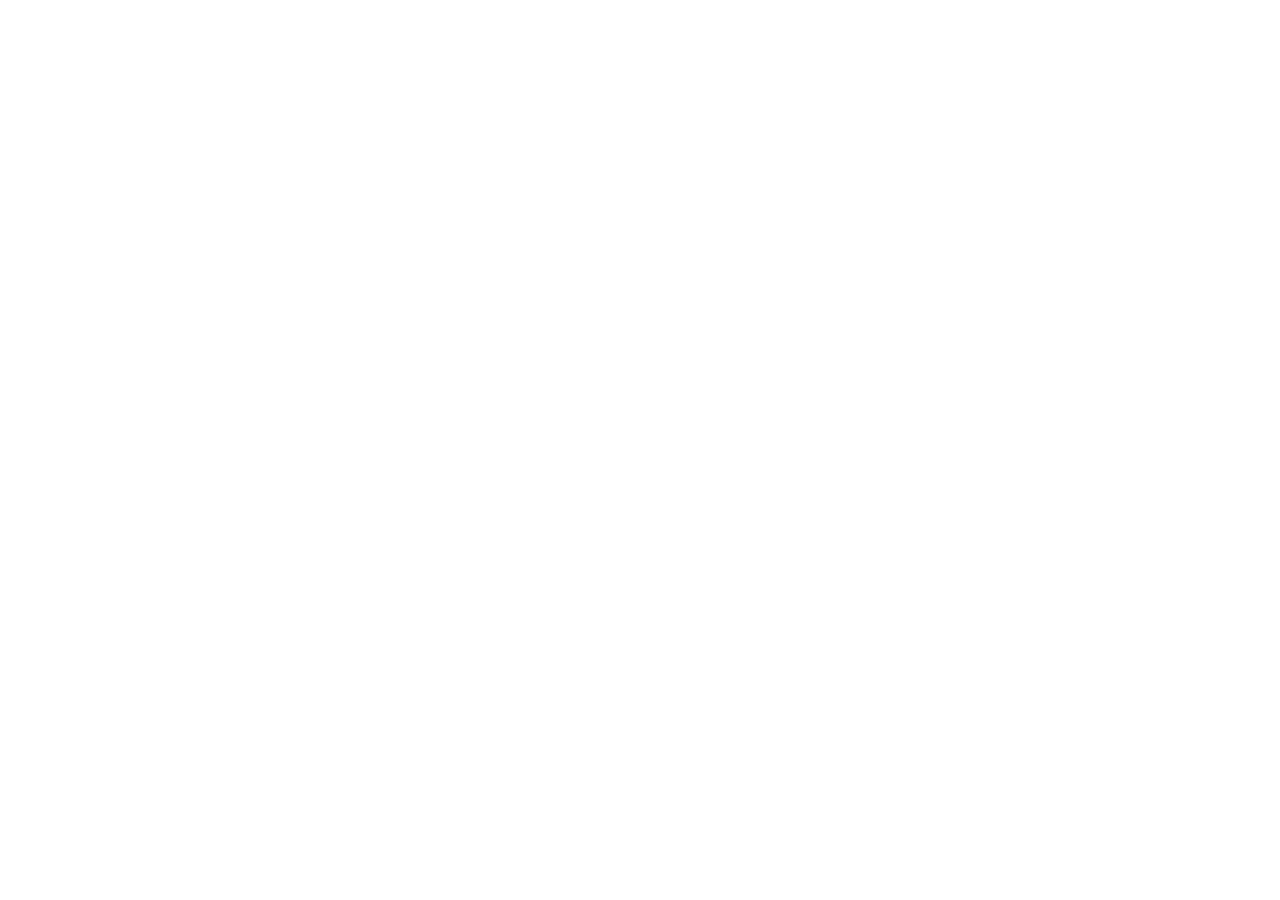
==== static/index.html @ b3394669 "PatchRaptor" ====
<!DOCTYPE html>
<html lang="en">

<head>
    <meta charset="UTF-8">
    <meta name="viewport" content="width=device-width, initial-scale=1.0">
    <title>PatchRaptor - Player Panel</title>
    <script crossorigin src="https://unpkg.com/react@18/umd/react.development.js"></script>
    <script crossorigin src="https://unpkg.com/react-dom@18/umd/react-dom.development.js"></script>
    <script src="https://unpkg.com/@babel/standalone/babel.min.js"></script>
    <script src="https://unpkg.com/feather-icons@4.29.0/dist/feather.min.js"></script>
    <script src="https://cdn.tailwindcss.com"></script>
</head>

<body class="bg-gray-900 text-white font-mono">
    <div id="root"></div>
    <script type="text/babel">
        const { useState, useEffect } = React;

        // Status badge component
        const StatusBadge = ({ status }) => (
            React.createElement('div', {
                className: `flex items-center text-xs px-2 py-1 rounded-full ${status === 'online'
                    ? 'bg-green-900 text-green-300 border border-green-700'
                    : 'bg-red-900 text-red-300 border border-red-700'
                    }`
            },
                React.createElement('div', {
                    className: `w-2 h-2 rounded-full mr-1 ${status === 'online' ? 'bg-green-400' : 'bg-red-400'}`
                }),
                status.toUpperCase()
            )
        );

        const FeatherIcon = ({ name, className }) => {
            useEffect(() => {
                feather.replace();
            });
            return React.createElement('i', {
                'data-feather': name,
                className: className
            });
        };

        // Icon components
        const Users = ({ className }) => React.createElement(FeatherIcon, { name: 'users', className });
        const Cpu = ({ className }) => React.createElement(FeatherIcon, { name: 'cpu', className });
        const Clock = ({ className }) => React.createElement(FeatherIcon, { name: 'clock', className });
        const Server = ({ className }) => React.createElement(FeatherIcon, { name: 'server', className });
        const Activity = ({ className }) => React.createElement(FeatherIcon, { name: 'activity', className });
        const Memory = ({ className }) => React.createElement(FeatherIcon, { name: 'hard-drive', className });

        const ARKPlayerPanel = () => {
            const [serverData, setServerData] = React.useState({
                servers: [],
                totalPlayers: 0,
                total7dayPlayerAvg: 0,
                lastUpdate: null
            });

            // Memoize the update function to prevent unnecessary re-renders
            const updateServerData = React.useCallback(async () => {
                try {
                    console.log('[FRONTEND] Fetching server data...');
                    const response = await fetch('/api/status');
                    if (response.ok) {
                        const data = await response.json();
                        console.log('[FRONTEND] Received server data:', data);

                        // Calculate 7-day average for each server
                        const serversWithAverages = Array.isArray(data.servers)
                            ? data.servers.map(server => ({
                                ...server,
                                server7dayAvg: data.serverPlayerAverages?.[server.name] || 0,
                                uptime7day: data.serverUptimeAverages?.[server.name] || 0
                            }))
                            : [];

                        setServerData(prevData => ({
                            ...prevData,
                            servers: serversWithAverages,
                            totalPlayers: data.totalPlayers || 0,
                            total7dayPlayerAvg: data.total7dayPlayerAvg || 0,
                            lastUpdate: data.lastUpdate || new Date().toISOString()
                        }));
                    } else {
                        console.error('[FRONTEND] Failed to fetch data:', response.status);
                    }
                } catch (err) {
                    console.error('[FRONTEND] Error updating data:', err);
                }
            }, []);

            // Set up polling
            React.useEffect(() => {
                let isMounted = true;
                let intervalId = null;

                const fetchData = async () => {
                    if (!isMounted) return;
                    try {
                        await updateServerData();
                    } catch (err) {
                        console.error('[FRONTEND] Error in fetch:', err);
                    }
                };

                fetchData();
                intervalId = setInterval(fetchData, 30000);

                return () => {
                    isMounted = false;
                    if (intervalId) clearInterval(intervalId);
                };
            }, [updateServerData]);

            // Debug effect to log server data changes
            React.useEffect(() => {
                if (serverData?.servers?.length > 0) {
                    console.log('[FRONTEND] Server data updated:', {
                        serverCount: serverData.servers.length,
                        totalPlayers: serverData.totalPlayers,
                        lastUpdate: serverData.lastUpdate,
                        servers: serverData.servers.map(s => ({
                            name: s.name,
                            playerCount: s.playerCount || 0,
                            playerList: s.players?.length || 0
                        }))
                    });
                }
            }, [serverData]);

            return (
                React.createElement('div', { className: 'min-h-screen bg-gray-900 text-white font-mono' },
                    React.createElement('div', { className: 'max-w-7xl mx-auto p-4' },
                        React.createElement('div', {
                            className: 'flex items-center justify-between mb-6 bg-gray-800 rounded-lg p-3 border border-gray-700'
                        },
                            React.createElement('div', { className: 'flex items-center space-x-3' },
                                React.createElement('div', {
                                    className: 'w-8 h-8 bg-blue-600 rounded flex items-center justify-center'
                                }, React.createElement(Server, { className: 'w-4 h-4' })),
                                React.createElement('div', null,
                                    React.createElement('h1', { className: 'text-xl font-bold text-blue-400' }, 'PatchRaptor'),
                                    React.createElement('p', { className: 'text-gray-400 text-xs' }, 'Server Metrics Panel')
                                )
                            ),
                            React.createElement('div', { className: 'text-right' },
                                React.createElement('div', { className: 'flex items-center space-x-2 text-green-400 text-sm' },
                                    React.createElement(Activity, { className: 'w-3 h-3' }),
                                    React.createElement('span', null, 'Live')
                                ),
                                React.createElement('p', { className: 'text-xs text-gray-500' },
                                    serverData.lastUpdate ? new Date(serverData.lastUpdate).toLocaleTimeString() : 'Never'
                                )
                            )
                        ),

                        React.createElement('div', { className: 'grid grid-cols-4 gap-3 mb-6' },
                            React.createElement('div', { className: 'bg-gray-800 rounded-lg p-3 border border-gray-700 text-center' },
                                React.createElement('div', { className: 'flex items-center justify-center mb-1' },
                                    React.createElement(Users, { className: 'w-4 h-4 text-blue-400 mr-1' }),
                                    React.createElement('span', { className: 'text-xs text-gray-400' }, 'Total Players')
                                ),
                                React.createElement('p', { className: 'text-xl font-bold text-blue-400' }, serverData.totalPlayers)
                            ),
                            React.createElement('div', { className: 'bg-gray-800 rounded-lg p-3 border border-gray-700 text-center' },
                                React.createElement('div', { className: 'flex items-center justify-center mb-1' },
                                    React.createElement(Server, { className: 'w-4 h-4 text-green-400 mr-1' }),
                                    React.createElement('span', { className: 'text-xs text-gray-400' }, 'Online')
                                ),
                                React.createElement('p', { className: 'text-xl font-bold text-green-400' },
                                    serverData.servers.filter(s => s.status === 'online').length
                                )
                            ),
                            React.createElement('div', { className: 'bg-gray-800 rounded-lg p-3 border border-gray-700 text-center' },
                                React.createElement('div', { className: 'flex items-center justify-center mb-1' },
                                    React.createElement(Clock, { className: 'w-4 h-4 text-purple-400 mr-1' }),
                                    React.createElement('span', { className: 'text-xs text-gray-400' }, 'Avg Uptime')
                                ),
                                React.createElement('p', { className: 'text-xl font-bold text-purple-400' },
                                    `${serverData.servers.length > 0 ? (serverData.servers.reduce((sum, s) => sum + (s.uptime7day || 0), 0) / serverData.servers.length).toFixed(1) : 0}%`
                                )
                            ),
                            React.createElement('div', { className: 'bg-gray-800 rounded-lg p-3 border border-gray-700 text-center' },
                                React.createElement('div', { className: 'flex items-center justify-center mb-1' },
                                    React.createElement(Activity, { className: 'w-4 h-4 text-yellow-400 mr-1' }),
                                    React.createElement('span', { className: 'text-xs text-gray-400' }, 'Avg Players')
                                ),
                                React.createElement('p', { className: 'text-xl font-bold text-yellow-400' },
                                    serverData.total7dayPlayerAvg.toFixed(1)
                                )
                            )
                        ),

                        // Server list container
                        (() => {

                            // No servers state
                            if (serverData.servers.length === 0) {
                                return React.createElement('div', {
                                    key: 'no-servers',
                                    className: 'col-span-2 text-center py-8'
                                },
                                    React.createElement('p', { className: 'text-gray-400' }, 'No servers available')
                                );
                            }

                            // Success state - render server list
                            return React.createElement('div', {
                                key: 'server-list',
                                className: 'grid grid-cols-1 sm:grid-cols-2 gap-4 w-full'
                            },
                                serverData.servers.map((server, index) =>
                                    React.createElement('div', {
                                        key: index,
                                        className: 'bg-gray-800 rounded-lg border border-gray-700 p-4'
                                    },
                                        // Map image with overlay for server info
                                        React.createElement('div', { className: 'relative mb-3 rounded-md overflow-hidden' },
                                            React.createElement('img', {
                                                src: server.mapimage || '/static/maps/default.jpg',
                                                alt: server.displayname || server.name,
                                                className: 'w-full h-32 object-cover opacity-80 hover:opacity-100 transition-opacity',
                                                onError: (e) => {
                                                    try {
                                                        e.target.src = '/static/maps/default.jpg';
                                                        e.target.onerror = null;
                                                    } catch (err) {
                                                        console.error('Error setting fallback image:', err);
                                                    }
                                                }
                                            }),
                                            // Overlay with server info
                                            React.createElement('div', { className: 'absolute inset-0 bg-gradient-to-t from-black/80 to-transparent p-3 flex flex-col justify-between' },
                                                React.createElement('div', { className: 'flex justify-between items-start' },
                                                    React.createElement('h3', { className: 'text-lg font-bold text-white' },
                                                        server.displayName
                                                    ),
                                                    React.createElement('div', { className: 'flex items-center space-x-2 bg-black/60 px-2 py-1 rounded' },
                                                        React.createElement(Users, { className: 'w-4 h-4 text-white' }),
                                                        React.createElement('span', { className: 'text-white font-bold' }, server.playerCount || 0)
                                                    )
                                                ),
                                                React.createElement('div', { className: 'flex justify-between items-center' },
                                                    React.createElement(StatusBadge, { status: server.status }),
                                                    React.createElement('span', { className: 'text-xs text-gray-300' }, server.mapName)
                                                )
                                            )
                                        ),

                                        React.createElement('div', { className: 'mt-3 pt-3 border-t border-gray-700' },
                                            React.createElement('div', { className: 'grid grid-cols-4 gap-2 text-center text-xs' },
                                                // CPU
                                                React.createElement('div', { className: 'flex flex-col items-center' },
                                                    React.createElement('div', { className: 'flex items-center text-orange-400' },
                                                        React.createElement(Cpu, { className: 'w-3 h-3 mr-1' }),
                                                        React.createElement('span', null, 'CPU')
                                                    ),
                                                    React.createElement('span', { className: 'font-mono text-white' },
                                                        `${server && typeof server.cpu === 'number' ? server.cpu.toFixed(1) : '0.0'}%`
                                                    )
                                                ),
                                                // RAM
                                                React.createElement('div', { className: 'flex flex-col items-center' },
                                                    React.createElement('div', { className: 'flex items-center text-blue-400' },
                                                        React.createElement(Memory, { className: 'w-3 h-3 mr-1' }),
                                                        React.createElement('span', null, 'RAM')
                                                    ),
                                                    React.createElement('span', { className: 'font-mono text-white' },
                                                        `${server && typeof server.ram === 'number' ? server.ram.toFixed(1) : '0.0'} GB`
                                                    )
                                                ),
                                                // 7d Uptime
                                                React.createElement('div', { className: 'flex flex-col items-center' },
                                                    React.createElement('div', { className: 'flex items-center text-green-400' },
                                                        React.createElement(Clock, { className: 'w-3 h-3 mr-1' }),
                                                        React.createElement('span', null, 'Uptime')
                                                    ),
                                                    React.createElement('span', { className: 'font-mono text-white' },
                                                        `${server && typeof server.uptime7day === 'number' ? server.uptime7day.toFixed(1) : '0.0'}%`
                                                    )
                                                ),
                                                // 7d Avg Players
                                                React.createElement('div', { className: 'flex flex-col items-center' },
                                                    React.createElement('div', { className: 'flex items-center text-purple-400' },
                                                        React.createElement(Users, { className: 'w-3 h-3 mr-1' }),
                                                        React.createElement('span', null, '7d Avg')
                                                    ),
                                                    React.createElement('span', { className: 'font-mono text-white' },
                                                        server.server7dayAvg.toFixed(1)
                                                    )
                                                )
                                            )
                                        )
                                    )
                                )
                            )
                        })(),

                        // Bottom text
                        React.createElement('div', { className: 'mt-6 text-center text-gray-500 text-xs' },
                            React.createElement('p', null, 'Auto-refreshes every 30 seconds • Metrics updated in real-time')
                        )
                    )
                )
            );
        };

        const root = ReactDOM.createRoot(document.getElementById('root'));
        root.render(React.createElement(ARKPlayerPanel));
    </script>
</body>

</html>
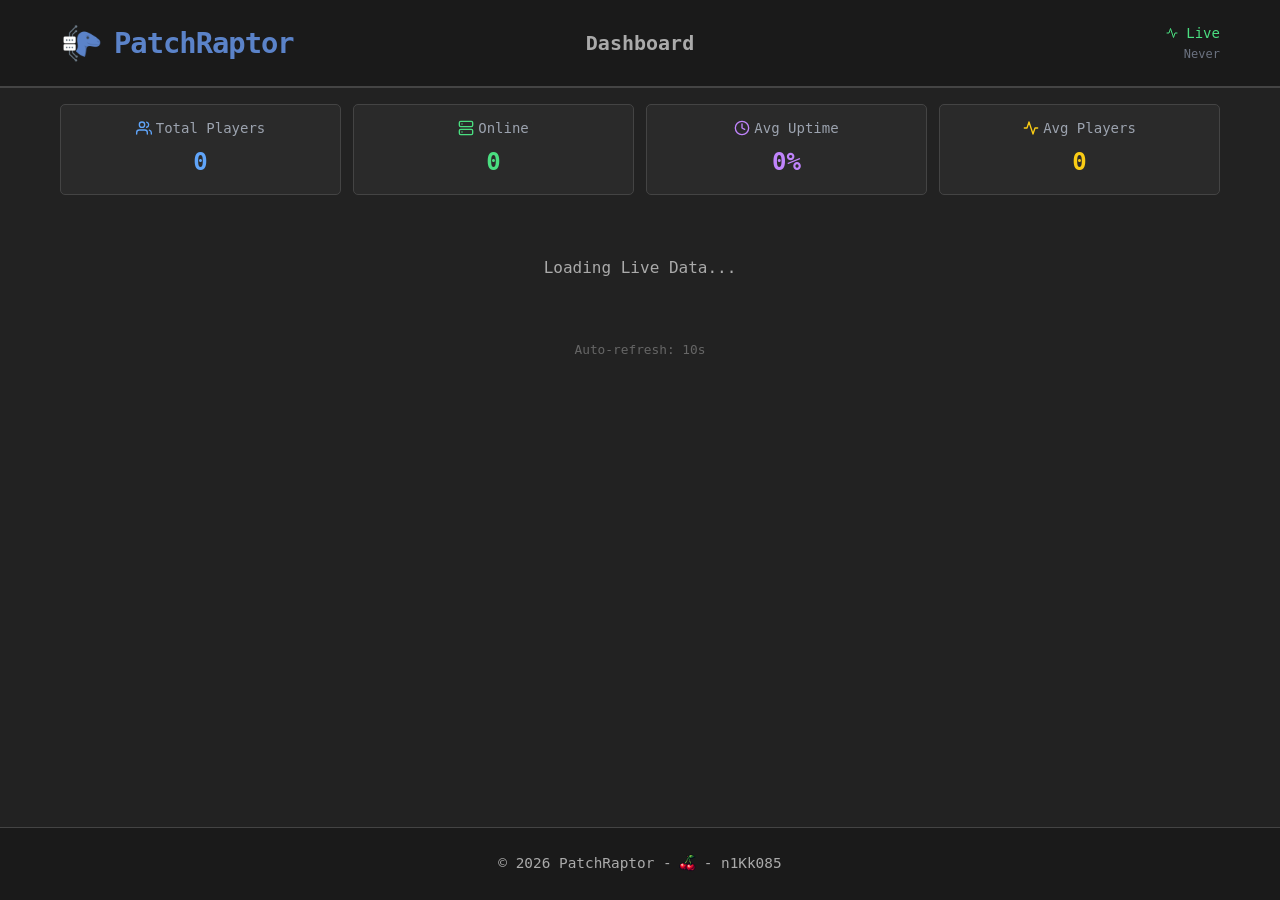
==== commit 65979fbb: "PatchRaptor (Cherry) 🍒" ====
--- a/static/index.html
+++ b/static/index.html
@@ -4,312 +4,204 @@
 <head>
     <meta charset="UTF-8">
     <meta name="viewport" content="width=device-width, initial-scale=1.0">
-    <title>PatchRaptor - Player Panel</title>
-    <script crossorigin src="https://unpkg.com/react@18/umd/react.development.js"></script>
-    <script crossorigin src="https://unpkg.com/react-dom@18/umd/react-dom.development.js"></script>
-    <script src="https://unpkg.com/@babel/standalone/babel.min.js"></script>
-    <script src="https://unpkg.com/feather-icons@4.29.0/dist/feather.min.js"></script>
-    <script src="https://cdn.tailwindcss.com"></script>
+    <meta http-equiv="Content-Security-Policy"
+        content="default-src 'self'; img-src 'self' data:; style-src 'self' 'unsafe-inline'; script-src 'self';">
+    <title>PatchRaptor | Server Manager</title>
+
+    <!-- SEO Meta Tags -->
+    <meta name="description"
+        content="PatchRaptor is a free, source-available automation companion for ARK: Survival Ascended, designed to seamlessly integrate with your existing SteamCMD ARK server installation.">
+    <meta name="keywords" content="ARK Survival Ascended, ASA, PatchRaptor, Server Manager">
+    <meta name="author" content="n1Kk085">
+
+    <!-- Favicon -->
+    <link rel="icon" type="image/x-icon" href="/static/favicon.ico">
+
+    <!-- CSS -->
+    <link rel="stylesheet" href="/static/style.css">
+    <style>
+        /* Override specific styles for single page layout */
+        .tab-content {
+            display: block !important;
+            animation: none;
+        }
+
+        .hero-title {
+            font-size: 2rem;
+        }
+
+        header {
+            padding-bottom: 20px;
+        }
+
+        .header-content {
+            display: flex;
+            justify-content: space-between;
+            align-items: center;
+            margin-bottom: 0;
+            width: 100%;
+        }
+
+        .header-left {
+            flex: 1;
+            display: flex;
+            justify-content: flex-start;
+            align-items: center;
+        }
+
+        .header-center {
+            flex: 1;
+            display: flex;
+            justify-content: center;
+            align-items: center;
+        }
+
+        .header-right {
+            flex: 1;
+        }
+
+        .logo {
+            margin-right: 0;
+        }
+
+        #dashboard-title {
+            margin: 0;
+            font-size: 1.25rem;
+            color: var(--text-secondary);
+            white-space: nowrap;
+        }
+    </style>
 </head>
 
-<body class="bg-gray-900 text-white font-mono">
-    <div id="root"></div>
-    <script type="text/babel">
-        const { useState, useEffect } = React;
-
-        // Status badge component
-        const StatusBadge = ({ status }) => (
-            React.createElement('div', {
-                className: `flex items-center text-xs px-2 py-1 rounded-full ${status === 'online'
-                    ? 'bg-green-900 text-green-300 border border-green-700'
-                    : 'bg-red-900 text-red-300 border border-red-700'
-                    }`
-            },
-                React.createElement('div', {
-                    className: `w-2 h-2 rounded-full mr-1 ${status === 'online' ? 'bg-green-400' : 'bg-red-400'}`
-                }),
-                status.toUpperCase()
-            )
-        );
-
-        const FeatherIcon = ({ name, className }) => {
-            useEffect(() => {
-                feather.replace();
-            });
-            return React.createElement('i', {
-                'data-feather': name,
-                className: className
-            });
-        };
-
-        // Icon components
-        const Users = ({ className }) => React.createElement(FeatherIcon, { name: 'users', className });
-        const Cpu = ({ className }) => React.createElement(FeatherIcon, { name: 'cpu', className });
-        const Clock = ({ className }) => React.createElement(FeatherIcon, { name: 'clock', className });
-        const Server = ({ className }) => React.createElement(FeatherIcon, { name: 'server', className });
-        const Activity = ({ className }) => React.createElement(FeatherIcon, { name: 'activity', className });
-        const Memory = ({ className }) => React.createElement(FeatherIcon, { name: 'hard-drive', className });
-
-        const ARKPlayerPanel = () => {
-            const [serverData, setServerData] = React.useState({
-                servers: [],
-                totalPlayers: 0,
-                total7dayPlayerAvg: 0,
-                lastUpdate: null
-            });
-
-            // Memoize the update function to prevent unnecessary re-renders
-            const updateServerData = React.useCallback(async () => {
-                try {
-                    console.log('[FRONTEND] Fetching server data...');
-                    const response = await fetch('/api/status');
-                    if (response.ok) {
-                        const data = await response.json();
-                        console.log('[FRONTEND] Received server data:', data);
-
-                        // Calculate 7-day average for each server
-                        const serversWithAverages = Array.isArray(data.servers)
-                            ? data.servers.map(server => ({
-                                ...server,
-                                server7dayAvg: data.serverPlayerAverages?.[server.name] || 0,
-                                uptime7day: data.serverUptimeAverages?.[server.name] || 0
-                            }))
-                            : [];
-
-                        setServerData(prevData => ({
-                            ...prevData,
-                            servers: serversWithAverages,
-                            totalPlayers: data.totalPlayers || 0,
-                            total7dayPlayerAvg: data.total7dayPlayerAvg || 0,
-                            lastUpdate: data.lastUpdate || new Date().toISOString()
-                        }));
-                    } else {
-                        console.error('[FRONTEND] Failed to fetch data:', response.status);
-                    }
-                } catch (err) {
-                    console.error('[FRONTEND] Error updating data:', err);
-                }
-            }, []);
-
-            // Set up polling
-            React.useEffect(() => {
-                let isMounted = true;
-                let intervalId = null;
-
-                const fetchData = async () => {
-                    if (!isMounted) return;
-                    try {
-                        await updateServerData();
-                    } catch (err) {
-                        console.error('[FRONTEND] Error in fetch:', err);
-                    }
-                };
-
-                fetchData();
-                intervalId = setInterval(fetchData, 30000);
-
-                return () => {
-                    isMounted = false;
-                    if (intervalId) clearInterval(intervalId);
-                };
-            }, [updateServerData]);
-
-            // Debug effect to log server data changes
-            React.useEffect(() => {
-                if (serverData?.servers?.length > 0) {
-                    console.log('[FRONTEND] Server data updated:', {
-                        serverCount: serverData.servers.length,
-                        totalPlayers: serverData.totalPlayers,
-                        lastUpdate: serverData.lastUpdate,
-                        servers: serverData.servers.map(s => ({
-                            name: s.name,
-                            playerCount: s.playerCount || 0,
-                            playerList: s.players?.length || 0
-                        }))
-                    });
-                }
-            }, [serverData]);
-
-            return (
-                React.createElement('div', { className: 'min-h-screen bg-gray-900 text-white font-mono' },
-                    React.createElement('div', { className: 'max-w-7xl mx-auto p-4' },
-                        React.createElement('div', {
-                            className: 'flex items-center justify-between mb-6 bg-gray-800 rounded-lg p-3 border border-gray-700'
-                        },
-                            React.createElement('div', { className: 'flex items-center space-x-3' },
-                                React.createElement('div', {
-                                    className: 'w-8 h-8 bg-blue-600 rounded flex items-center justify-center'
-                                }, React.createElement(Server, { className: 'w-4 h-4' })),
-                                React.createElement('div', null,
-                                    React.createElement('h1', { className: 'text-xl font-bold text-blue-400' }, 'PatchRaptor'),
-                                    React.createElement('p', { className: 'text-gray-400 text-xs' }, 'Server Metrics Panel')
-                                )
-                            ),
-                            React.createElement('div', { className: 'text-right' },
-                                React.createElement('div', { className: 'flex items-center space-x-2 text-green-400 text-sm' },
-                                    React.createElement(Activity, { className: 'w-3 h-3' }),
-                                    React.createElement('span', null, 'Live')
-                                ),
-                                React.createElement('p', { className: 'text-xs text-gray-500' },
-                                    serverData.lastUpdate ? new Date(serverData.lastUpdate).toLocaleTimeString() : 'Never'
-                                )
-                            )
-                        ),
-
-                        React.createElement('div', { className: 'grid grid-cols-4 gap-3 mb-6' },
-                            React.createElement('div', { className: 'bg-gray-800 rounded-lg p-3 border border-gray-700 text-center' },
-                                React.createElement('div', { className: 'flex items-center justify-center mb-1' },
-                                    React.createElement(Users, { className: 'w-4 h-4 text-blue-400 mr-1' }),
-                                    React.createElement('span', { className: 'text-xs text-gray-400' }, 'Total Players')
-                                ),
-                                React.createElement('p', { className: 'text-xl font-bold text-blue-400' }, serverData.totalPlayers)
-                            ),
-                            React.createElement('div', { className: 'bg-gray-800 rounded-lg p-3 border border-gray-700 text-center' },
-                                React.createElement('div', { className: 'flex items-center justify-center mb-1' },
-                                    React.createElement(Server, { className: 'w-4 h-4 text-green-400 mr-1' }),
-                                    React.createElement('span', { className: 'text-xs text-gray-400' }, 'Online')
-                                ),
-                                React.createElement('p', { className: 'text-xl font-bold text-green-400' },
-                                    serverData.servers.filter(s => s.status === 'online').length
-                                )
-                            ),
-                            React.createElement('div', { className: 'bg-gray-800 rounded-lg p-3 border border-gray-700 text-center' },
-                                React.createElement('div', { className: 'flex items-center justify-center mb-1' },
-                                    React.createElement(Clock, { className: 'w-4 h-4 text-purple-400 mr-1' }),
-                                    React.createElement('span', { className: 'text-xs text-gray-400' }, 'Avg Uptime')
-                                ),
-                                React.createElement('p', { className: 'text-xl font-bold text-purple-400' },
-                                    `${serverData.servers.length > 0 ? (serverData.servers.reduce((sum, s) => sum + (s.uptime7day || 0), 0) / serverData.servers.length).toFixed(1) : 0}%`
-                                )
-                            ),
-                            React.createElement('div', { className: 'bg-gray-800 rounded-lg p-3 border border-gray-700 text-center' },
-                                React.createElement('div', { className: 'flex items-center justify-center mb-1' },
-                                    React.createElement(Activity, { className: 'w-4 h-4 text-yellow-400 mr-1' }),
-                                    React.createElement('span', { className: 'text-xs text-gray-400' }, 'Avg Players')
-                                ),
-                                React.createElement('p', { className: 'text-xl font-bold text-yellow-400' },
-                                    serverData.total7dayPlayerAvg.toFixed(1)
-                                )
-                            )
-                        ),
-
-                        // Server list container
-                        (() => {
-
-                            // No servers state
-                            if (serverData.servers.length === 0) {
-                                return React.createElement('div', {
-                                    key: 'no-servers',
-                                    className: 'col-span-2 text-center py-8'
-                                },
-                                    React.createElement('p', { className: 'text-gray-400' }, 'No servers available')
-                                );
-                            }
-
-                            // Success state - render server list
-                            return React.createElement('div', {
-                                key: 'server-list',
-                                className: 'grid grid-cols-1 sm:grid-cols-2 gap-4 w-full'
-                            },
-                                serverData.servers.map((server, index) =>
-                                    React.createElement('div', {
-                                        key: index,
-                                        className: 'bg-gray-800 rounded-lg border border-gray-700 p-4'
-                                    },
-                                        // Map image with overlay for server info
-                                        React.createElement('div', { className: 'relative mb-3 rounded-md overflow-hidden' },
-                                            React.createElement('img', {
-                                                src: server.mapimage || '/static/maps/default.jpg',
-                                                alt: server.displayname || server.name,
-                                                className: 'w-full h-32 object-cover opacity-80 hover:opacity-100 transition-opacity',
-                                                onError: (e) => {
-                                                    try {
-                                                        e.target.src = '/static/maps/default.jpg';
-                                                        e.target.onerror = null;
-                                                    } catch (err) {
-                                                        console.error('Error setting fallback image:', err);
-                                                    }
-                                                }
-                                            }),
-                                            // Overlay with server info
-                                            React.createElement('div', { className: 'absolute inset-0 bg-gradient-to-t from-black/80 to-transparent p-3 flex flex-col justify-between' },
-                                                React.createElement('div', { className: 'flex justify-between items-start' },
-                                                    React.createElement('h3', { className: 'text-lg font-bold text-white' },
-                                                        server.displayName
-                                                    ),
-                                                    React.createElement('div', { className: 'flex items-center space-x-2 bg-black/60 px-2 py-1 rounded' },
-                                                        React.createElement(Users, { className: 'w-4 h-4 text-white' }),
-                                                        React.createElement('span', { className: 'text-white font-bold' }, server.playerCount || 0)
-                                                    )
-                                                ),
-                                                React.createElement('div', { className: 'flex justify-between items-center' },
-                                                    React.createElement(StatusBadge, { status: server.status }),
-                                                    React.createElement('span', { className: 'text-xs text-gray-300' }, server.mapName)
-                                                )
-                                            )
-                                        ),
-
-                                        React.createElement('div', { className: 'mt-3 pt-3 border-t border-gray-700' },
-                                            React.createElement('div', { className: 'grid grid-cols-4 gap-2 text-center text-xs' },
-                                                // CPU
-                                                React.createElement('div', { className: 'flex flex-col items-center' },
-                                                    React.createElement('div', { className: 'flex items-center text-orange-400' },
-                                                        React.createElement(Cpu, { className: 'w-3 h-3 mr-1' }),
-                                                        React.createElement('span', null, 'CPU')
-                                                    ),
-                                                    React.createElement('span', { className: 'font-mono text-white' },
-                                                        `${server && typeof server.cpu === 'number' ? server.cpu.toFixed(1) : '0.0'}%`
-                                                    )
-                                                ),
-                                                // RAM
-                                                React.createElement('div', { className: 'flex flex-col items-center' },
-                                                    React.createElement('div', { className: 'flex items-center text-blue-400' },
-                                                        React.createElement(Memory, { className: 'w-3 h-3 mr-1' }),
-                                                        React.createElement('span', null, 'RAM')
-                                                    ),
-                                                    React.createElement('span', { className: 'font-mono text-white' },
-                                                        `${server && typeof server.ram === 'number' ? server.ram.toFixed(1) : '0.0'} GB`
-                                                    )
-                                                ),
-                                                // 7d Uptime
-                                                React.createElement('div', { className: 'flex flex-col items-center' },
-                                                    React.createElement('div', { className: 'flex items-center text-green-400' },
-                                                        React.createElement(Clock, { className: 'w-3 h-3 mr-1' }),
-                                                        React.createElement('span', null, 'Uptime')
-                                                    ),
-                                                    React.createElement('span', { className: 'font-mono text-white' },
-                                                        `${server && typeof server.uptime7day === 'number' ? server.uptime7day.toFixed(1) : '0.0'}%`
-                                                    )
-                                                ),
-                                                // 7d Avg Players
-                                                React.createElement('div', { className: 'flex flex-col items-center' },
-                                                    React.createElement('div', { className: 'flex items-center text-purple-400' },
-                                                        React.createElement(Users, { className: 'w-3 h-3 mr-1' }),
-                                                        React.createElement('span', null, '7d Avg')
-                                                    ),
-                                                    React.createElement('span', { className: 'font-mono text-white' },
-                                                        server.server7dayAvg.toFixed(1)
-                                                    )
-                                                )
-                                            )
-                                        )
-                                    )
-                                )
-                            )
-                        })(),
-
-                        // Bottom text
-                        React.createElement('div', { className: 'mt-6 text-center text-gray-500 text-xs' },
-                            React.createElement('p', null, 'Auto-refreshes every 30 seconds • Metrics updated in real-time')
-                        )
-                    )
-                )
-            );
-        };
-
-        const root = ReactDOM.createRoot(document.getElementById('root'));
-        root.render(React.createElement(ARKPlayerPanel));
-    </script>
+<body>
+
+    <header>
+        <div class="container">
+            <div class="header-content">
+                <!-- Left: Logo + Name -->
+                <div class="header-left">
+                    <div class="logo">
+                        <img src="/static/pr-profile.png" alt="Logo" onerror="this.style.display='none'">
+                        PatchRaptor
+                    </div>
+                </div>
+
+                <!-- Center: Dashboard Title -->
+                <div class="header-center">
+                    <h1 id="dashboard-title">Dashboard</h1>
+                </div>
+
+                <!-- Right: Live Status -->
+                <div class="header-right" style="text-align: right;">
+                    <div class="pulse-live"
+                        style="display: flex; align-items: center; justify-content: flex-end; gap: 8px; color: #4ade80; font-size: 0.875rem;">
+                        <svg xmlns="http://www.w3.org/2000/svg" width="12" height="12" viewBox="0 0 24 24" fill="none"
+                            stroke="currentColor" stroke-width="2" stroke-linecap="round" stroke-linejoin="round">
+                            <polyline points="22 12 18 12 15 21 9 3 6 12 2 12"></polyline>
+                        </svg>
+                        <span>Live</span>
+                    </div>
+                    <p id="last-update-header" style="font-size: 0.75rem; color: #6b7280; margin: 0;">Never</p>
+                </div>
+            </div>
+        </div>
+    </header>
+
+    <main class="container">
+
+        <!-- DASHBOARD (Live Monitor) -->
+        <div id="dashboard" class="tab-content">
+            <!-- Stats Row -->
+            <div class="stats-row"
+                style="display: flex; gap: 12px; margin-top: 16px; margin-bottom: 20px; flex-wrap: wrap;">
+                <div class="feature-card" style="flex: 1; text-align: center; min-width: 150px; padding: 12px;">
+                    <div style="display: flex; align-items: center; justify-content: center; margin-bottom: 4px;">
+                        <svg xmlns="http://www.w3.org/2000/svg" width="16" height="16" viewBox="0 0 24 24" fill="none"
+                            stroke="#60a5fa" stroke-width="2" stroke-linecap="round" stroke-linejoin="round"
+                            style="margin-right: 4px;">
+                            <path d="M17 21v-2a4 4 0 0 0-4-4H5a4 4 0 0 0-4 4v2"></path>
+                            <circle cx="9" cy="7" r="4"></circle>
+                            <path d="M23 21v-2a4 4 0 0 0-3-3.87"></path>
+                            <path d="M16 3.13a4 4 0 0 1 0 7.75"></path>
+                        </svg>
+                        <span style="font-size: 0.875rem; color: #9ca3af;">Total Players</span>
+                    </div>
+                    <p id="total-players" style="font-size: 1.5rem; color: #60a5fa; font-weight: bold; margin: 0;">0
+                    </p>
+                </div>
+                <div class="feature-card" style="flex: 1; text-align: center; min-width: 150px; padding: 12px;">
+                    <div style="display: flex; align-items: center; justify-content: center; margin-bottom: 4px;">
+                        <svg xmlns="http://www.w3.org/2000/svg" width="16" height="16" viewBox="0 0 24 24" fill="none"
+                            stroke="#4ade80" stroke-width="2" stroke-linecap="round" stroke-linejoin="round"
+                            style="margin-right: 4px;">
+                            <rect x="2" y="2" width="20" height="8" rx="2" ry="2"></rect>
+                            <rect x="2" y="14" width="20" height="8" rx="2" ry="2"></rect>
+                            <line x1="6" y1="6" x2="6.01" y2="6"></line>
+                            <line x1="6" y1="18" x2="6.01" y2="18"></line>
+                        </svg>
+                        <span style="font-size: 0.875rem; color: #9ca3af;">Online</span>
+                    </div>
+                    <p id="online-servers" style="font-size: 1.5rem; color: #4ade80; font-weight: bold; margin: 0;">0
+                    </p>
+                </div>
+                <div class="feature-card" style="flex: 1; text-align: center; min-width: 150px; padding: 12px;">
+                    <div style="display: flex; align-items: center; justify-content: center; margin-bottom: 4px;">
+                        <svg xmlns="http://www.w3.org/2000/svg" width="16" height="16" viewBox="0 0 24 24" fill="none"
+                            stroke="#c084fc" stroke-width="2" stroke-linecap="round" stroke-linejoin="round"
+                            style="margin-right: 4px;">
+                            <circle cx="12" cy="12" r="10"></circle>
+                            <polyline points="12 6 12 12 16 14"></polyline>
+                        </svg>
+                        <span style="font-size: 0.875rem; color: #9ca3af;">Avg Uptime</span>
+                    </div>
+                    <p id="avg-uptime" style="font-size: 1.5rem; color: #c084fc; font-weight: bold; margin: 0;">0%</p>
+                </div>
+                <div class="feature-card" style="flex: 1; text-align: center; min-width: 150px; padding: 12px;">
+                    <div style="display: flex; align-items: center; justify-content: center; margin-bottom: 4px;">
+                        <svg xmlns="http://www.w3.org/2000/svg" width="16" height="16" viewBox="0 0 24 24" fill="none"
+                            stroke="#facc15" stroke-width="2" stroke-linecap="round" stroke-linejoin="round"
+                            style="margin-right: 4px;">
+                            <polyline points="22 12 18 12 15 21 9 3 6 12 2 12"></polyline>
+                        </svg>
+                        <span style="font-size: 0.875rem; color: #9ca3af;">Avg Players</span>
+                    </div>
+                    <p id="avg-players" style="font-size: 1.5rem; color: #facc15; font-weight: bold; margin: 0;">0</p>
+                </div>
+            </div>
+
+            <!-- Server Grid -->
+            <div id="server-list-container" class="features-grid">
+                <!-- Populated by dashboard.js -->
+                <div style="grid-column: 1/-1; text-align: center; padding: 40px; color: var(--text-secondary);">
+                    Loading Live Data...
+                </div>
+            </div>
+
+            <!-- Auto-refresh info -->
+            <div style="text-align: center; font-size: 0.8rem; color: #666; margin-top: 20px; margin-bottom: 10px;">
+                Auto-refresh: 10s
+            </div>
+        </div>
+
+    </main>
+
+    <!-- Footer -->
+    <footer>
+        <div class="container">
+            <p style="margin: 0;">&copy; 2026 PatchRaptor -<img src="/static/cherries.ico" alt="Cherries"
+                    style="height: 32px; width: 32px; vertical-align: middle;">- n1Kk085</p>
+        </div>
+    </footer>
+
+
+    <!-- Dashboard Logic -->
+    <script src="/static/dashboard.js"></script>
+
+    <script defer
+        src="https://static.cloudflareinsights.com/beacon.min.js/v8c78df7c7c0f484497ecbca7046644da1771523124516"
+        integrity="sha512-8DS7rgIrAmghBFwoOTujcf6D9rXvH8xm8JQ1Ja01h9QX8EzXldiszufYa4IFfKdLUKTTrnSFXLDkUEOTrZQ8Qg=="
+        data-cf-beacon='{"version":"2024.11.0","token":"b7c5f62da7a244d4823130a15d90b3dd","r":1,"server_timing":{"name":{"cfCacheStatus":true,"cfEdge":true,"cfExtPri":true,"cfL4":true,"cfOrigin":true,"cfSpeedBrain":true},"location_startswith":null}}'
+        crossorigin="anonymous"></script>
 </body>
 
 </html>
--- a/static/style.css
+++ b/static/style.css
@@ -0,0 +1,365 @@
+:root {
+    --bg-color: #222222;
+    --primary-color: #5B83C9;
+    --hover-color: #4665a7;
+    --text-primary: #ffffff;
+    --text-secondary: #aaaaaa;
+    --border-color: #444444;
+    --font-main: 'Consolas', monospace;
+    --card-bg: #2a2a2a;
+    --success-color: #4caf50;
+    --code-bg: #111111;
+}
+
+* {
+    margin: 0;
+    padding: 0;
+    box-sizing: border-box;
+}
+
+body {
+    background-color: var(--bg-color);
+    color: var(--text-primary);
+    font-family: var(--font-main);
+    line-height: 1.6;
+    overflow-x: hidden;
+    display: flex;
+    flex-direction: column;
+    min-height: 100vh;
+}
+
+a {
+    text-decoration: none;
+    color: var(--primary-color);
+    transition: color 0.3s ease;
+}
+
+a:hover {
+    color: var(--hover-color);
+}
+
+.container {
+    max-width: 1200px;
+    margin: 0 auto;
+    padding: 0 20px;
+    width: 100%;
+}
+
+/* --- HEADER & TABS --- */
+header {
+    background-color: #1a1a1a;
+    border-bottom: 2px solid var(--border-color);
+    padding-top: 20px;
+    position: sticky;
+    top: 0;
+    z-index: 1000;
+}
+
+.header-content {
+    display: flex;
+    justify-content: space-between;
+    align-items: center;
+    margin-bottom: 20px;
+    gap: 20px;
+}
+
+.logo {
+    display: flex;
+    align-items: center;
+    gap: 10px;
+    font-size: 1.8rem;
+    font-weight: bold;
+    color: var(--primary-color);
+    letter-spacing: -1px;
+}
+
+.logo img {
+    height: 44px;
+    width: 44px;
+    border-radius: 50%;
+}
+
+/* --- MAIN CONTENT --- */
+main {
+    flex: 1;
+    padding: 15px 0;
+}
+
+.tab-content {
+    display: none;
+    animation: fadeIn 0.3s ease;
+    margin-bottom: 15px;
+}
+
+.tab-content.active {
+    display: block;
+}
+
+@keyframes fadeIn {
+    from {
+        opacity: 0;
+        transform: translateY(10px);
+    }
+
+    to {
+        opacity: 1;
+        transform: translateY(0);
+    }
+}
+
+h1,
+h2,
+h3 {
+    margin-bottom: 15px;
+    color: white;
+}
+
+p {
+    margin-bottom: 15px;
+    color: var(--text-secondary);
+}
+
+/* --- SECTIONS SPECIFIC --- */
+
+.btn,
+.btn-outline,
+.btn-grey {
+    display: inline-block;
+    padding: 12px 30px;
+    background-color: #333;
+    color: #ccc;
+    border: 1px solid #333;
+    font-size: 1.1rem;
+    font-family: var(--font-main);
+    cursor: pointer;
+    margin: 0 10px;
+    transition: all 0.2s;
+    text-align: center;
+}
+
+.btn:hover,
+.btn-outline:hover,
+.btn-grey:hover,
+a.btn.btn-grey:hover,
+a.btn:hover,
+a.btn-outline:hover {
+    background-color: var(--primary-color) !important;
+    border-color: var(--primary-color) !important;
+    color: #222 !important;
+}
+
+/* Features Grid */
+.features-grid {
+    display: grid;
+    grid-template-columns: repeat(auto-fit, minmax(300px, 1fr));
+    gap: 15px;
+}
+
+.feature-card {
+    background-color: var(--card-bg);
+    padding: 15px;
+    border: 1px solid var(--border-color);
+    border-radius: 5px;
+    transition: transform 0.2s, border-color 0.2s;
+}
+
+.feature-card:hover {
+    transform: translateY(-5px);
+    border-color: var(--primary-color);
+}
+
+.feature-card h3 {
+    display: flex;
+    align-items: center;
+    gap: 10px;
+    font-size: 1.3rem;
+    color: var(--primary-color);
+    margin-bottom: 15px;
+}
+
+/* Footer */
+footer {
+    text-align: center;
+    padding: 20px;
+    background-color: #1a1a1a;
+    border-top: 1px solid var(--border-color);
+    font-size: 0.9rem;
+    color: var(--text-secondary);
+    position: relative;
+}
+
+.footer-icon {
+    position: absolute;
+    right: 20px;
+    bottom: 10px;
+    height: 32px;
+    width: auto;
+    opacity: 0.9;
+    transition: transform 0.2s ease;
+}
+
+.footer-icon:hover {
+    transform: scale(1.1);
+}
+
+/* --- DASHBOARD SERVER CARDS (ADDED) --- */
+.server-card {
+    background-color: var(--card-bg);
+    border: 1px solid var(--border-color);
+    border-radius: 8px;
+    overflow: hidden;
+    transition: transform 0.2s, border-color 0.2s;
+    height: 100%;
+    display: flex;
+    flex-direction: column;
+}
+
+.server-card:hover {
+    transform: translateY(-5px);
+    border-color: var(--primary-color);
+}
+
+.server-header {
+    height: 140px;
+    background-size: cover;
+    background-position: center;
+    position: relative;
+    flex-shrink: 0;
+}
+
+.server-overlay {
+    position: absolute;
+    inset: 0;
+    background: linear-gradient(to top, rgba(0, 0, 0, 0.9), rgba(0, 0, 0, 0.4));
+    padding: 15px;
+    display: flex;
+    flex-direction: column;
+    justify-content: space-between;
+}
+
+.server-top {
+    display: flex;
+    justify-content: space-between;
+    align-items: flex-start;
+}
+
+.server-name {
+    color: white;
+    font-size: 1.25rem;
+    font-weight: bold;
+    text-shadow: 0 2px 4px rgba(0, 0, 0, 0.8);
+    margin: 0;
+}
+
+.server-pcount {
+    background-color: rgba(0, 0, 0, 0.6);
+    padding: 4px 8px;
+    border-radius: 4px;
+    font-size: 1.0rem;
+    font-weight: bold;
+    color: white;
+    display: flex;
+    align-items: center;
+    gap: 5px;
+}
+
+.server-bottom {
+    display: flex;
+    justify-content: space-between;
+    align-items: flex-end;
+}
+
+.server-status {
+    padding: 2px 8px;
+    border-radius: 12px;
+    font-size: 0.9rem;
+    font-weight: bold;
+    text-transform: uppercase;
+    border: 1px solid transparent;
+}
+
+.status-online {
+    background-color: rgba(76, 175, 80, 0.2);
+    color: #81c784;
+    border-color: #4caf50;
+}
+
+.status-offline {
+    background-color: rgba(244, 67, 54, 0.2);
+    color: #e57373;
+    border-color: #f44336;
+}
+
+.server-map {
+    color: #ccc;
+    font-size: 0.8rem;
+}
+
+.server-stats-grid {
+    display: grid;
+    grid-template-columns: repeat(4, 1fr);
+    padding: 10px;
+    border-top: 1px solid var(--border-color);
+    background-color: var(--card-bg);
+    flex-grow: 1;
+}
+
+.stat-item {
+    display: flex;
+    flex-direction: column;
+    align-items: center;
+    font-size: 0.9rem;
+    padding: 5px;
+    border-right: 1px solid rgba(255, 255, 255, 0.05);
+}
+
+.stat-item:last-child {
+    border-right: none;
+}
+
+.stat-label {
+    color: var(--text-secondary);
+    margin-bottom: 2px;
+    font-size: 0.9rem;
+}
+
+.stat-val {
+    font-weight: bold;
+    font-family: var(--font-main);
+    font-size: 1.0rem;
+}
+
+.text-orange {
+    color: #fb8c00;
+}
+
+.text-blue {
+    color: #42a5f5;
+}
+
+.text-green {
+    color: #66bb6a;
+}
+
+.text-purple {
+    color: #c084fc;
+}
+
+.text-yellow {
+    color: #facc15;
+}
+
+.pulse-live {
+    animation: pulse-live 2s infinite ease-in-out;
+}
+
+@keyframes pulse-live {
+    0%, 100% {
+        opacity: 1;
+        filter: drop-shadow(0 0 2px #4ade80);
+    }
+    50% {
+        opacity: 0.4;
+        filter: drop-shadow(0 0 8px #4ade80);
+    }
+}
